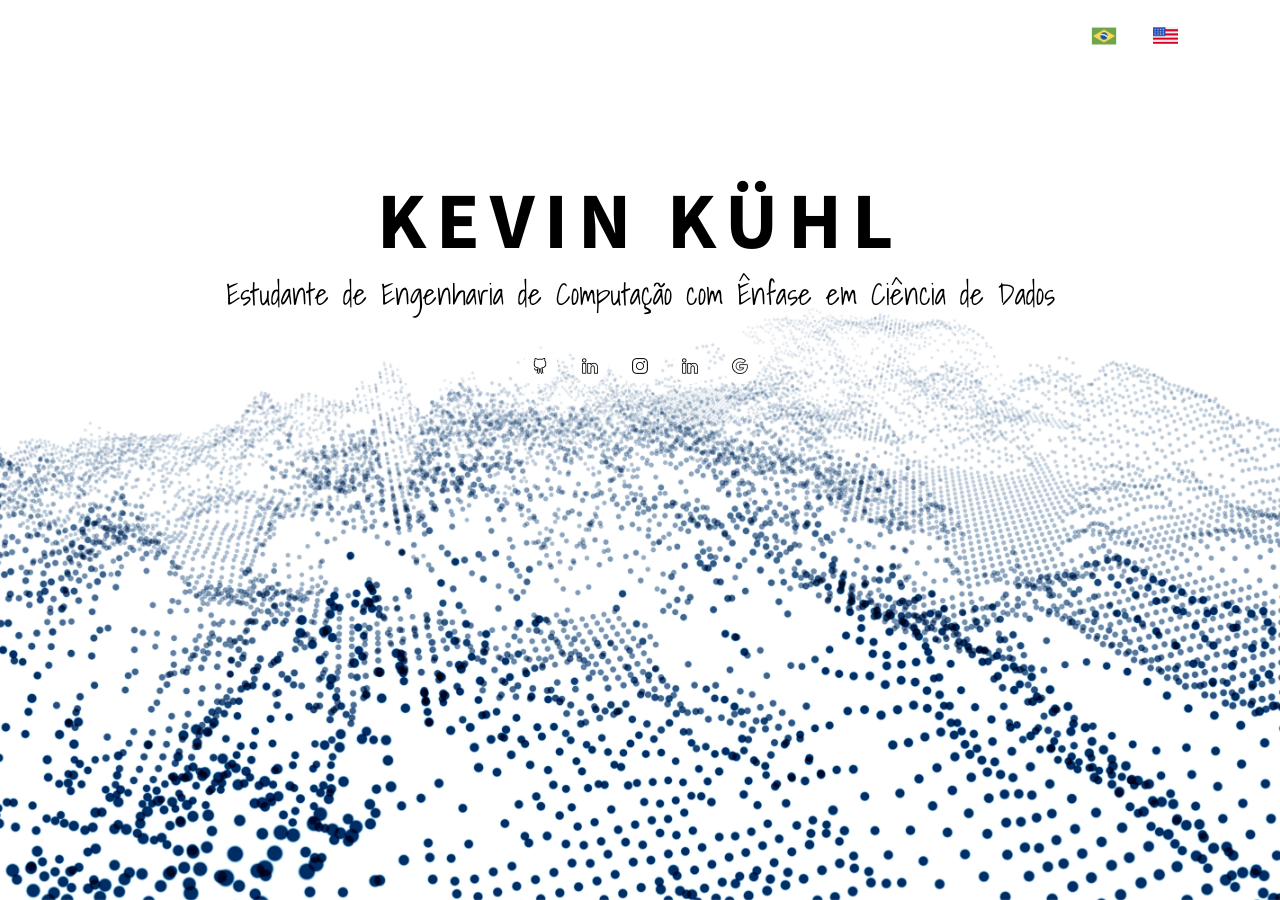
==== pt.html @ 4c408234 "Desigs, Portuguese and English" ====
<!DOCTYPE html>
<html lang="en">
  <head>
    <!-- Required meta tags -->
    <meta charset="utf-8">
    <meta name="viewport" content="width=device-width, initial-scale=1, shrink-to-fit=no">

    <title>Kevin Kühl</title>

    <!-- Bootstrap CSS -->
    <link rel="stylesheet" type="text/css" href="assets/css/bootstrap.min.css" >
    <!-- Fonts -->
    <link rel="stylesheet" type="text/css" href="assets/fonts/font-awesome.min.css">
    <!-- Icon -->
    <link rel="stylesheet" type="text/css" href="assets/fonts/simple-line-icons.css">
    <!-- Slicknav -->
    <link rel="stylesheet" type="text/css" href="assets/css/slicknav.css">
    <!-- Nivo Lightbox -->
    <link rel="stylesheet" type="text/css" href="assets/css/nivo-lightbox.css" >
    <!-- Animate -->
    <link rel="stylesheet" type="text/css" href="assets/css/animate.css">
    <!-- Main Style -->
    <link rel="stylesheet" type="text/css" href="assets/css/main.css">
    <!-- Responsive Style -->
    <link rel="stylesheet" type="text/css" href="assets/css/responsive.css">

  </head>
  <body>

    <!-- Header Area wrapper Starts -->
    <header id="header-wrap">
      <!-- Navbar Start -->
      <nav class="navbar navbar-expand-lg fixed-top scrolling-navbar indigo">
        <div class="container">
          <!-- Brand and toggle get grouped for better mobile display -->
          <div class="navbar-header">
            <button class="navbar-toggler" type="button" data-toggle="collapse" data-target="#main-navbar" aria-controls="main-navbar" aria-expanded="false" aria-label="Toggle navigation">
              <span class="navbar-toggler-icon"></span>
              <span class="icon-menu"></span>
              <span class="icon-menu"></span>
              <span class="icon-menu"></span>
            </button>
            <!--
           <a href="index.html" class="navbar-brand"><img src="assets/img/logo.png" alt=""></a>
           -->
          </div>
          <div class="collapse navbar-collapse" id="main-navbar">
            <ul class="onepage-nev navbar-nav mr-auto w-100 justify-content-end clearfix">
              <li class="nav-item active">
                <a class="nav-link" href="pt.html">
                  <img src="./assets/img/brazil.png" alt="Portugues" style="width:30px;height:30px;">
                </a>
              </li>
              <li class="nav-item">
                <a class="nav-link" href="index.html">
                  <img src="./assets/img/usa.png" alt="Ingles" style="width:25px;height:25px;">
                </a>
              </li>
            </ul>
          </div>
        </div>

        <!-- Mobile Menu Start -->
        <ul class="onepage-nev mobile-menu">
          <li>
            <a href="pt.html">
              <img src="./assets/img/brazil.png" alt="Portugues" style="width:30px;height:30px;">
            </a>
          </li>
          <li>
            <a href="index.html">
              <img src="./assets/img/usa.png" alt="Ingles" style="width:25px;height:25px;">
            </a>
          </li>
        </ul>
        <!-- Mobile Menu End -->
      </nav>
      <!-- Navbar End -->

      <!-- Hero Area Start -->
      <div id="hero-area" class="hero-area-bg">
        <div class="overlay"></div>
        <div class="container">
          <div class="row">
            <div class="col-md-12 col-sm-12 text-center">
              <div class="contents">
                <h2 class="head-title wow fadeInUp" data-wow-delay="0.4s">Kevin Kühl</h2>
                <p class="script-font wow fadeInUp" data-wow-delay="0.6s">Estudante de Engenharia de Computação com Ênfase em Ciência de Dados</p>
                <ul class="social-icon wow fadeInUp" data-wow-delay="0.8s">
                  <li>
                    <a class="github" href="#"><i class="icon-social-github"></i></a>
                  </li>
                  <li>
                    <a class="linkedin" href="#"><i class="icon-social-linkedin"></i></a>
                  </li>
                  <li>
                    <a class="instagram" href="#"><i class="icon-social-instagram"></i></a>
                  </li>
                  <li>
                    <a class="linkedin" href="#"><i class="icon-social-linkedin"></i></a>
                  </li>
                  <li>
                    <a class="google" href="#"><i class="icon-social-google"></i></a>
                  </li>
                </ul>
              </div>
            </div>
          </div>
        </div>
      </div>
      <!-- Hero Area End -->

    </header>
    <!-- Header Area wrapper End -->

    <!-- jQuery first, then Popper.js, then Bootstrap JS -->
    <script src="assets/js/jquery-min.js"></script>
    <script src="assets/js/popper.min.js"></script>
    <script src="assets/js/bootstrap.min.js"></script>
    <script src="assets/js/jquery.mixitup.js"></script>
    <script src="assets/js/jquery.counterup.min.js"></script>
    <script src="assets/js/waypoints.min.js"></script>
    <script src="assets/js/wow.js"></script>
    <script src="assets/js/jquery.nav.js"></script>
    <script src="assets/js/jquery.easing.min.js"></script>  
    <script src="assets/js/nivo-lightbox.js"></script>
    <script src="assets/js/jquery.slicknav.js"></script>
    <script src="assets/js/main.js"></script>
      
  </body>
</html>
---- assets/fonts/simple-line-icons.css ----
@font-face {
	font-family: 'Simple-Line-Icons';
	src:url('../fonts/line-icons/Simple-Line-Icons.eot');
	src:url('../fonts/line-icons/Simple-Line-Icons.eot?#iefix') format('embedded-opentype'),
		url('../fonts/line-icons/Simple-Line-Icons.woff') format('woff'),
		url('../fonts/line-icons/Simple-Line-Icons.ttf') format('truetype'),
		url('../fonts/line-icons/Simple-Line-Icons.svg#Simple-Line-Icons') format('svg');
		font-weight: normal;
		font-style: normal;
}
/*
 Use the following CSS code if you want to have a class per icon.
 Instead of a list of all class selectors, you can use the generic [class*="icon-"] selector, but it's slower:
*/
.icon-user,
.icon-people,
.icon-user-female,
.icon-user-follow,
.icon-user-following,
.icon-user-unfollow,
.icon-login,
.icon-logout,
.icon-emotsmile,
.icon-phone,
.icon-call-end,
.icon-call-in,
.icon-call-out,
.icon-map,
.icon-location-pin,
.icon-direction,
.icon-directions,
.icon-compass,
.icon-layers,
.icon-menu,
.icon-list,
.icon-options-vertical,
.icon-options,
.icon-arrow-down,
.icon-arrow-left,
.icon-arrow-right,
.icon-arrow-up,
.icon-arrow-up-circle,
.icon-arrow-left-circle,
.icon-arrow-right-circle,
.icon-arrow-down-circle,
.icon-check,
.icon-clock,
.icon-plus,
.icon-minus,
.icon-close,
.icon-event,
.icon-exclamation,
.icon-organization,
.icon-trophy,
.icon-screen-smartphone,
.icon-screen-desktop,
.icon-plane,
.icon-notebook,
.icon-mustache,
.icon-mouse,
.icon-magnet,
.icon-energy,
.icon-disc,
.icon-cursor,
.icon-cursor-move,
.icon-crop,
.icon-chemistry,
.icon-speedometer,
.icon-shield,
.icon-screen-tablet,
.icon-magic-wand,
.icon-hourglass,
.icon-graduation,
.icon-ghost,
.icon-game-controller,
.icon-fire,
.icon-eyeglass,
.icon-envelope-open,
.icon-envelope-letter,
.icon-bell,
.icon-badge,
.icon-anchor,
.icon-wallet,
.icon-vector,
.icon-speech,
.icon-puzzle,
.icon-printer,
.icon-present,
.icon-playlist,
.icon-pin,
.icon-picture,
.icon-handbag,
.icon-globe-alt,
.icon-globe,
.icon-folder-alt,
.icon-folder,
.icon-film,
.icon-feed,
.icon-drop,
.icon-drawer,
.icon-docs,
.icon-doc,
.icon-diamond,
.icon-cup,
.icon-calculator,
.icon-bubbles,
.icon-briefcase,
.icon-book-open,
.icon-basket-loaded,
.icon-basket,
.icon-bag,
.icon-action-undo,
.icon-action-redo,
.icon-wrench,
.icon-umbrella,
.icon-trash,
.icon-tag,
.icon-support,
.icon-frame,
.icon-size-fullscreen,
.icon-size-actual,
.icon-shuffle,
.icon-share-alt,
.icon-share,
.icon-rocket,
.icon-question,
.icon-pie-chart,
.icon-pencil,
.icon-note,
.icon-loop,
.icon-home,
.icon-grid,
.icon-graph,
.icon-microphone,
.icon-music-tone-alt,
.icon-music-tone,
.icon-earphones-alt,
.icon-earphones,
.icon-equalizer,
.icon-like,
.icon-dislike,
.icon-control-start,
.icon-control-rewind,
.icon-control-play,
.icon-control-pause,
.icon-control-forward,
.icon-control-end,
.icon-volume-1,
.icon-volume-2,
.icon-volume-off,
.icon-calendar,
.icon-bulb,
.icon-chart,
.icon-ban,
.icon-bubble,
.icon-camrecorder,
.icon-camera,
.icon-cloud-download,
.icon-cloud-upload,
.icon-envelope,
.icon-eye,
.icon-flag,
.icon-heart,
.icon-info,
.icon-key,
.icon-link,
.icon-lock,
.icon-lock-open,
.icon-magnifier,
.icon-magnifier-add,
.icon-magnifier-remove,
.icon-paper-clip,
.icon-paper-plane,
.icon-power,
.icon-refresh,
.icon-reload,
.icon-settings,
.icon-star,
.icon-symbol-female,
.icon-symbol-male,
.icon-target,
.icon-credit-card,
.icon-paypal,
.icon-social-tumblr,
.icon-social-twitter,
.icon-social-facebook,
.icon-social-instagram,
.icon-social-linkedin,
.icon-social-pinterest,
.icon-social-github,
.icon-social-google,
.icon-social-reddit,
.icon-social-skype,
.icon-social-dribbble,
.icon-social-behance,
.icon-social-foursqare,
.icon-social-soundcloud,
.icon-social-spotify,
.icon-social-stumbleupon,
.icon-social-youtube,
.icon-social-dropbox,
.icon-social-vkontakte,
.icon-social-steam {
  font-family: 'simple-line-icons';
  speak: none;
  font-style: normal;
  font-weight: normal;
  font-variant: normal;
  text-transform: none;
  line-height: 1;
  /* Better Font Rendering =========== */
  -webkit-font-smoothing: antialiased;
  -moz-osx-font-smoothing: grayscale;
}
.icon-user:before {
  content: "\e005";
}
.icon-people:before {
  content: "\e001";
}
.icon-user-female:before {
  content: "\e000";
}
.icon-user-follow:before {
  content: "\e002";
}
.icon-user-following:before {
  content: "\e003";
}
.icon-user-unfollow:before {
  content: "\e004";
}
.icon-login:before {
  content: "\e066";
}
.icon-logout:before {
  content: "\e065";
}
.icon-emotsmile:before {
  content: "\e021";
}
.icon-phone:before {
  content: "\e600";
}
.icon-call-end:before {
  content: "\e048";
}
.icon-call-in:before {
  content: "\e047";
}
.icon-call-out:before {
  content: "\e046";
}
.icon-map:before {
  content: "\e033";
}
.icon-location-pin:before {
  content: "\e096";
}
.icon-direction:before {
  content: "\e042";
}
.icon-directions:before {
  content: "\e041";
}
.icon-compass:before {
  content: "\e045";
}
.icon-layers:before {
  content: "\e034";
}
.icon-menu:before {
  content: "\e601";
}
.icon-list:before {
  content: "\e067";
}
.icon-options-vertical:before {
  content: "\e602";
}
.icon-options:before {
  content: "\e603";
}
.icon-arrow-down:before {
  content: "\e604";
}
.icon-arrow-left:before {
  content: "\e605";
}
.icon-arrow-right:before {
  content: "\e606";
}
.icon-arrow-up:before {
  content: "\e607";
}
.icon-arrow-up-circle:before {
  content: "\e078";
}
.icon-arrow-left-circle:before {
  content: "\e07a";
}
.icon-arrow-right-circle:before {
  content: "\e079";
}
.icon-arrow-down-circle:before {
  content: "\e07b";
}
.icon-check:before {
  content: "\e080";
}
.icon-clock:before {
  content: "\e081";
}
.icon-plus:before {
  content: "\e095";
}
.icon-minus:before {
  content: "\e615";
}
.icon-close:before {
  content: "\e082";
}
.icon-event:before {
  content: "\e619";
}
.icon-exclamation:before {
  content: "\e617";
}
.icon-organization:before {
  content: "\e616";
}
.icon-trophy:before {
  content: "\e006";
}
.icon-screen-smartphone:before {
  content: "\e010";
}
.icon-screen-desktop:before {
  content: "\e011";
}
.icon-plane:before {
  content: "\e012";
}
.icon-notebook:before {
  content: "\e013";
}
.icon-mustache:before {
  content: "\e014";
}
.icon-mouse:before {
  content: "\e015";
}
.icon-magnet:before {
  content: "\e016";
}
.icon-energy:before {
  content: "\e020";
}
.icon-disc:before {
  content: "\e022";
}
.icon-cursor:before {
  content: "\e06e";
}
.icon-cursor-move:before {
  content: "\e023";
}
.icon-crop:before {
  content: "\e024";
}
.icon-chemistry:before {
  content: "\e026";
}
.icon-speedometer:before {
  content: "\e007";
}
.icon-shield:before {
  content: "\e00e";
}
.icon-screen-tablet:before {
  content: "\e00f";
}
.icon-magic-wand:before {
  content: "\e017";
}
.icon-hourglass:before {
  content: "\e018";
}
.icon-graduation:before {
  content: "\e019";
}
.icon-ghost:before {
  content: "\e01a";
}
.icon-game-controller:before {
  content: "\e01b";
}
.icon-fire:before {
  content: "\e01c";
}
.icon-eyeglass:before {
  content: "\e01d";
}
.icon-envelope-open:before {
  content: "\e01e";
}
.icon-envelope-letter:before {
  content: "\e01f";
}
.icon-bell:before {
  content: "\e027";
}
.icon-badge:before {
  content: "\e028";
}
.icon-anchor:before {
  content: "\e029";
}
.icon-wallet:before {
  content: "\e02a";
}
.icon-vector:before {
  content: "\e02b";
}
.icon-speech:before {
  content: "\e02c";
}
.icon-puzzle:before {
  content: "\e02d";
}
.icon-printer:before {
  content: "\e02e";
}
.icon-present:before {
  content: "\e02f";
}
.icon-playlist:before {
  content: "\e030";
}
.icon-pin:before {
  content: "\e031";
}
.icon-picture:before {
  content: "\e032";
}
.icon-handbag:before {
  content: "\e035";
}
.icon-globe-alt:before {
  content: "\e036";
}
.icon-globe:before {
  content: "\e037";
}
.icon-folder-alt:before {
  content: "\e039";
}
.icon-folder:before {
  content: "\e089";
}
.icon-film:before {
  content: "\e03a";
}
.icon-feed:before {
  content: "\e03b";
}
.icon-drop:before {
  content: "\e03e";
}
.icon-drawer:before {
  content: "\e03f";
}
.icon-docs:before {
  content: "\e040";
}
.icon-doc:before {
  content: "\e085";
}
.icon-diamond:before {
  content: "\e043";
}
.icon-cup:before {
  content: "\e044";
}
.icon-calculator:before {
  content: "\e049";
}
.icon-bubbles:before {
  content: "\e04a";
}
.icon-briefcase:before {
  content: "\e04b";
}
.icon-book-open:before {
  content: "\e04c";
}
.icon-basket-loaded:before {
  content: "\e04d";
}
.icon-basket:before {
  content: "\e04e";
}
.icon-bag:before {
  content: "\e04f";
}
.icon-action-undo:before {
  content: "\e050";
}
.icon-action-redo:before {
  content: "\e051";
}
.icon-wrench:before {
  content: "\e052";
}
.icon-umbrella:before {
  content: "\e053";
}
.icon-trash:before {
  content: "\e054";
}
.icon-tag:before {
  content: "\e055";
}
.icon-support:before {
  content: "\e056";
}
.icon-frame:before {
  content: "\e038";
}
.icon-size-fullscreen:before {
  content: "\e057";
}
.icon-size-actual:before {
  content: "\e058";
}
.icon-shuffle:before {
  content: "\e059";
}
.icon-share-alt:before {
  content: "\e05a";
}
.icon-share:before {
  content: "\e05b";
}
.icon-rocket:before {
  content: "\e05c";
}
.icon-question:before {
  content: "\e05d";
}
.icon-pie-chart:before {
  content: "\e05e";
}
.icon-pencil:before {
  content: "\e05f";
}
.icon-note:before {
  content: "\e060";
}
.icon-loop:before {
  content: "\e064";
}
.icon-home:before {
  content: "\e069";
}
.icon-grid:before {
  content: "\e06a";
}
.icon-graph:before {
  content: "\e06b";
}
.icon-microphone:before {
  content: "\e063";
}
.icon-music-tone-alt:before {
  content: "\e061";
}
.icon-music-tone:before {
  content: "\e062";
}
.icon-earphones-alt:before {
  content: "\e03c";
}
.icon-earphones:before {
  content: "\e03d";
}
.icon-equalizer:before {
  content: "\e06c";
}
.icon-like:before {
  content: "\e068";
}
.icon-dislike:before {
  content: "\e06d";
}
.icon-control-start:before {
  content: "\e06f";
}
.icon-control-rewind:before {
  content: "\e070";
}
.icon-control-play:before {
  content: "\e071";
}
.icon-control-pause:before {
  content: "\e072";
}
.icon-control-forward:before {
  content: "\e073";
}
.icon-control-end:before {
  content: "\e074";
}
.icon-volume-1:before {
  content: "\e09f";
}
.icon-volume-2:before {
  content: "\e0a0";
}
.icon-volume-off:before {
  content: "\e0a1";
}
.icon-calendar:before {
  content: "\e075";
}
.icon-bulb:before {
  content: "\e076";
}
.icon-chart:before {
  content: "\e077";
}
.icon-ban:before {
  content: "\e07c";
}
.icon-bubble:before {
  content: "\e07d";
}
.icon-camrecorder:before {
  content: "\e07e";
}
.icon-camera:before {
  content: "\e07f";
}
.icon-cloud-download:before {
  content: "\e083";
}
.icon-cloud-upload:before {
  content: "\e084";
}
.icon-envelope:before {
  content: "\e086";
}
.icon-eye:before {
  content: "\e087";
}
.icon-flag:before {
  content: "\e088";
}
.icon-heart:before {
  content: "\e08a";
}
.icon-info:before {
  content: "\e08b";
}
.icon-key:before {
  content: "\e08c";
}
.icon-link:before {
  content: "\e08d";
}
.icon-lock:before {
  content: "\e08e";
}
.icon-lock-open:before {
  content: "\e08f";
}
.icon-magnifier:before {
  content: "\e090";
}
.icon-magnifier-add:before {
  content: "\e091";
}
.icon-magnifier-remove:before {
  content: "\e092";
}
.icon-paper-clip:before {
  content: "\e093";
}
.icon-paper-plane:before {
  content: "\e094";
}
.icon-power:before {
  content: "\e097";
}
.icon-refresh:before {
  content: "\e098";
}
.icon-reload:before {
  content: "\e099";
}
.icon-settings:before {
  content: "\e09a";
}
.icon-star:before {
  content: "\e09b";
}
.icon-symbol-female:before {
  content: "\e09c";
}
.icon-symbol-male:before {
  content: "\e09d";
}
.icon-target:before {
  content: "\e09e";
}
.icon-credit-card:before {
  content: "\e025";
}
.icon-paypal:before {
  content: "\e608";
}
.icon-social-tumblr:before {
  content: "\e00a";
}
.icon-social-twitter:before {
  content: "\e009";
}
.icon-social-facebook:before {
  content: "\e00b";
}
.icon-social-instagram:before {
  content: "\e609";
}
.icon-social-linkedin:before {
  content: "\e60a";
}
.icon-social-pinterest:before {
  content: "\e60b";
}
.icon-social-github:before {
  content: "\e60c";
}
.icon-social-google:before {
  content: "\e60d";
}
.icon-social-reddit:before {
  content: "\e60e";
}
.icon-social-skype:before {
  content: "\e60f";
}
.icon-social-dribbble:before {
  content: "\e00d";
}
.icon-social-behance:before {
  content: "\e610";
}
.icon-social-foursqare:before {
  content: "\e611";
}
.icon-social-soundcloud:before {
  content: "\e612";
}
.icon-social-spotify:before {
  content: "\e613";
}
.icon-social-stumbleupon:before {
  content: "\e614";
}
.icon-social-youtube:before {
  content: "\e008";
}
.icon-social-dropbox:before {
  content: "\e00c";
}
.icon-social-vkontakte:before {
  content: "\e618";
}
.icon-social-steam:before {
  content: "\e620";
}
---- assets/css/main.css ----
@import url("https://fonts.googleapis.com/css?family=Shadows+Into+Light|Source+Sans+Pro:400,700");
html {
  overflow-x: hidden;
}

body {
  background-image: url(../img/hero-area.jpg);
  background-size: cover;
  background-position: center center;
  background-repeat: no-repeat;
  height: 100vh;
  width: 100%;
  font-size: 14px;
  font-weight: 400;
  font-family: "Source Sans Pro", sans-serif;
  -webkit-box-sizing: border-box;
  -moz-box-sizing: border-box;
  box-sizing: border-box;
  -webkit-font-smoothing: subpixel-antialiased;
  color: #666;
  line-height: 25px;
  -webkit-backface-visibility: hidden;
  backface-visibility: hidden;
  overflow-x: hidden;
}

h1, h2, h3, h4 {
  font-size: 38px;
  font-weight: 700;
  color: #000;
  font-family: "Source Sans Pro", sans-serif;
}

.script-font {
  color: #000;
  font-family: 'Shadows Into Light', cursive;
}

a {
  -webkit-transition: all 0.2s linear;
  -moz-transition: all 0.2s linear;
  -o-transition: all 0.2s linear;
  transition: all 0.2s linear;
}

a:hover {
  text-decoration: none;
}

a a:focus {
  outline: none;
}

p {
  color: #000;
  font-weight: 400;
  font-family: "Source Sans Pro", sans-serif;
  margin: 0px;
  font-size: 14px;
}

ul, ol {
  list-style: outside none none;
  margin: 0;
  padding: 0;
}

ul li, ol li {
  list-style: none;
}

.hero-heading {
  font-size: 48px;
  font-weight: 700;
  color: #fff;
  text-transform: capitalize;
  line-height: 70px;
  letter-spacing: 0.1rem;
}

.hero-sub-heading {
  font-size: 20px;
  font-weight: 400;
  color: #e6e6e6;
  line-height: 45px;
  letter-spacing: 0.1rem;
}

.section-titile-bg {
  display: inline;
  font-size: 115px;
  font-weight: 700;
  height: 100%;
  left: -173px;
  opacity: 0.1;
  position: absolute;
  top: -14px;
  width: 100%;
  text-align: center;
}

.section-title-header p {
  text: center;
  font-weight: 400;
  line-height: 26px;
  padding-bottom: 36px;
}

.section-title {
  color: #252525;
  font-size: 38px;
  text-align: center;
  letter-spacing: 1px;
  line-height: 1;
  margin-bottom: 48px;
  padding: 0 10px;
  position: relative;
}

.btn {
  font-size: 14px;
  padding: 10px 30px;
  border-radius: 0px;
  cursor: pointer;
  font-weight: 400;
  color: #fff;
  border-radius: 4px;
  text-transform: uppercase;
  -webkit-transition: all 0.2s linear;
  -moz-transition: all 0.2s linear;
  -o-transition: all 0.2s linear;
  transition: all 0.2s linear;
  display: inline-block;
}

.btn:focus,
.btn:active {
  box-shadow: none;
  outline: none;
  color: #fff;
}

.btn-common {
  background-color: #00b4d9;
  position: relative;
  z-index: 1;
}

.btn-common:hover {
  color: #fff;
  background-color: #21cff3;
  box-shadow: 0 6px 22px rgba(0, 0, 0, 0.1);
  transition: all .2s ease-in-out;
  -moz-transition: all .2s ease-in-out;
  -webkit-transition: all .2s ease-in-out;
}

.btn-danger:hover {
  background-color: #f55262;
  border-color: #f55262;
  box-shadow: 0 6px 22px rgba(0, 0, 0, 0.1);
  transition: all .2s ease-in-out;
  -moz-transition: all .2s ease-in-out;
  -webkit-transition: all .2s ease-in-out;
}

.btn-border {
  color: #fff;
  background-color: transparent;
  border: 1px solid #fff;
}

.btn-border:hover {
  border: 1px solid #fff;
  color: #fff;
  background-color: rgba(255, 255, 255, 0.2);
}

.btn-lg {
  padding: 14px 33px;
  text-transform: uppercase;
  font-size: 16px;
}

.btn-rm {
  padding: 7px 10px;
  text-transform: capitalize;
}

button:focus {
  outline: none !important;
}

.icon-close, .icon-check {
  color: #00b4d9;
}

.social-icon li {
  display: inline-block;
}

.social-icon li a {
  color: #000;
  background: #fff;
  width: 35px;
  height: 35px;
  line-height: 38px;
  display: block;
  text-align: center;
  border-radius: 100%;
  font-size: 16px;
  margin: 15px 6px 12px 6px;
  transition: all 0.3s ease-in-out 0s;
  -moz-transition: all 0.3s ease-in-out 0s;
  -webkit-transition: all 0.3s ease-in-out 0s;
  -o-transition: all 0.3s ease-in-out 0s;
}

.social-icon li a:hover {
  color: #fff;
}

.social-icon li .facebook:hover {
  background: #3b5999;
}

.social-icon li .twitter:hover {
  background: #4A9CEC;
}

.social-icon li .instagram:hover {
  background: #D6274D;
}

.social-icon li .linkedin:hover {
  background: #1260A2;
}

.social-icon li .google:hover {
  background: #CE332A;
}

/* ScrollToTop */
a.back-to-top {
  display: none;
  position: fixed;
  bottom: 18px;
  right: 15px;
  text-decoration: none;
}

a.back-to-top i {
  display: block;
  font-size: 22px;
  width: 40px;
  height: 40px;
  line-height: 40px;
  color: #fff;
  background: #00b4d9;
  border-radius: 2px;
  text-align: center;
  transition: all 0.2s ease-in-out;
  -moz-transition: all 0.2s ease-in-out;
  -webkit-transition: all 0.2s ease-in-out;
  -o-transition: all 0.2s ease-in-out;
  box-shadow: 0 0 4px rgba(0, 0, 0, 0.14), 0 4px 8px rgba(0, 0, 0, 0.28);
}

a.back-to-top:hover, a.back-to-top:focus {
  text-decoration: none;
}

#loader {
  position: fixed;
  background: #fff;
  top: 0;
  left: 0;
  width: 100%;
  height: 100%;
  z-index: 9999999999;
}

.square-spin {
  position: absolute;
  top: 50%;
  left: 50%;
  margin-left: -40px;
  margin-top: -40px;
}

.square-spin img {
  max-width: 64px;
}

.section-padding {
  padding: 60px 0;
}

#about .img-thumb img {
  border: 8px solid #fff;
  box-shadow: 0px 0px 30px rgba(0, 0, 0, 0.2);
}

.profile-wrapper {
  padding: 45px 0;
}

.profile-wrapper .btn {
  margin: 10px 10px 0px 0px;
}

.profile-wrapper .btn i {
  vertical-align: middle;
  margin-right: 5px;
}

.about-profile {
  position: relative;
  margin: 20px 0 20px 0;
}

.about-profile .pro-title {
  font-weight: 700;
  color: #040404;
  position: relative;
  width: 120px;
  display: inline-block;
  margin-bottom: 5px;
}

.about-profile .pro-title:after {
  position: absolute;
  content: ':';
  color: #040404;
  font-size: 14px;
  left: 77px;
}

.about-profile .admin-sign {
  position: absolute;
  right: 45px;
  bottom: 10px;
}

.counter-section {
  background: url(../img/background/bg-1.jpg);
  overflow: hidden;
  position: relative;
}

.counter-section:before {
  content: '';
  position: absolute;
  top: 0;
  bottom: 0;
  width: 100%;
  height: 100%;
  background: rgba(0, 0, 0, 0.5);
}

.counter-section .counter {
  padding: 30px 0;
}

.counter-section .counter .icon {
  margin-bottom: 30px;
}

.counter-section .counter .icon i {
  font-size: 48px;
  color: #00b4d9;
}

.counter-section .counter p {
  font-size: 18px;
  text-transform: uppercase;
  color: #fff;
  font-weight: 400;
  letter-spacing: 1px;
  margin: 30px 0;
}

.counter-section .counter .counterUp {
  color: #fff;
  font-size: 42px;
  margin-top: 15px;
  font-weight: 700;
}

/* Resume */
.timeline {
  position: relative;
}

.timeline .timelin-title {
  font-size: 20px;
  text-transform: uppercase;
  margin-left: 25px;
}

.timeline li {
  padding: 0 20px 20px 30px;
  list-style: none;
  border-left: 2px solid #f1f1f1;
}

.timeline li .content-text {
  background: #f2f2f2;
  padding: 20px;
}

.timeline li .line-title {
  font-size: 16px;
  line-height: 6px;
}

.timeline li span {
  font-size: 12px;
  padding: 9px 0;
  display: block;
}

.timeline li .line-text {
  color: #888;
  line-height: 18px;
}

.timeline li:first-child:before {
  border: 0;
  background: none;
  position: relative;
}

.timeline li:last-child {
  padding: 0 20px 0px 30px;
}

.timeline li:before {
  content: "";
  border: solid 2px;
  width: 8px;
  height: 8px;
  border-radius: 50px;
  -moz-border-radius: 50px;
  -webkit-border-radius: 50px;
  font-size: 8px;
  margin-left: -35px;
  font-weight: 400;
  background: #fff;
  display: block;
  position: absolute;
  margin-top: 18px;
  border-color: #00b4d9 !important;
}

.timeline li:first-child i {
  font-size: 20px;
  float: left;
  margin-left: -30px;
  line-height: 50px;
  border-radius: 30px;
  margin: -12px -55px;
  background: #00b4d9;
  color: #fff;
  width: 50px;
  height: 50px;
  text-align: center;
}

.navbar-brand {
  position: relative;
  padding: 0px;
}

.top-nav-collapse {
  background: #fff;
  z-index: 999999;
  top: 0px !important;
  min-height: 58px;
  box-shadow: 0px 3px 6px 3px rgba(0, 0, 0, 0.06);
  -webkit-animation-duration: 1s;
  animation-duration: 1s;
  -webkit-animation-fill-mode: both;
  animation-fill-mode: both;
  -webkit-animation-name: fadeInDown;
  animation-name: fadeInDown;
  background: #fff !important;
}

.top-nav-collapse .navbar-brand {
  top: 0px;
}

.top-nav-collapse .navbar-brand img {
  width: 65%;
}

.top-nav-collapse .navbar-nav .nav-link {
  color: #333 !important;
  margin-top: 0px !important;
  margin-bottom: 0px !important;
}

.top-nav-collapse .navbar-nav .nav-link:hover {
  cursor: pointer;
  color: #00b4d9 !important;
}

.top-nav-collapse .navbar-nav li.active a.nav-link {
  color: #00b4d9 !important;
}

.indigo {
  background: #fff;
}

.menu-bg {
  background: transparent;
}

.navbar-expand-lg .navbar-nav .nav-link i {
  font-size: 28px;
  color: #00b4d9;
  vertical-align: middle;
  -webkit-transition: all 0.3s ease-in-out;
  -moz-transition: all 0.3s ease-in-out;
  transition: all 0.3s ease-in-out;
}

.navbar-expand-lg .navbar-nav .nav-link i:hover {
  color: #21cff3;
}

.navbar-expand-lg .navbar-nav .nav-link {
  color: #333;
  font-weight: 700;
  padding: 0 17px;
  margin-top: 15px;
  margin-bottom: 15px;
  line-height: 40px;
  text-transform: uppercase;
  cursor: pointer;
  background: transparent;
  -webkit-transition: all 0.3s ease-in-out;
  -moz-transition: all 0.3s ease-in-out;
  transition: all 0.3s ease-in-out;
}

.navbar-expand-lg .navbar-nav li a:hover,
.navbar-expand-lg .navbar-nav li .active > a,
.navbar-expand-lg .navbar-nav li a:focus {
  color: #00b4d9;
  outline: none;
}

.navbar {
  padding: 0;
}

.navbar li.active a.nav-link {
  color: #00b4d9;
}

.dropdown-toggle::after {
  display: none;
}

.dropdown-menu {
  margin: 0;
  padding: 0;
  display: none;
  position: absolute;
  z-index: 99;
  min-width: 210px;
  background-color: #fff;
  white-space: nowrap;
  border-radius: 4px;
  -webkit-box-shadow: 0 6px 12px rgba(0, 0, 0, 0.175);
  box-shadow: 0 6px 12px rgba(0, 0, 0, 0.175);
  animation: fadeIn 0.4s;
  -webkit-animation: fadeIn 0.4s;
  -moz-animation: fadeIn 0.4s;
  -o-animation: fadeIn 0.4s;
  -ms-animation: fadeIn 0.4s;
}

.dropdown-menu:before {
  content: "";
  display: inline-block;
  position: absolute;
  bottom: 100%;
  left: 20%;
  margin-left: -5px;
  border-right: 10px solid transparent;
  border-left: 10px solid transparent;
  border-bottom: 10px solid #fff;
}

.dropdown:hover .dropdown-menu {
  display: block;
  position: absolute;
  text-align: left;
  top: 100%;
  border: none;
  animation: fadeIn 0.4s;
  -webkit-animation: fadeIn 0.4s;
  -moz-animation: fadeIn 0.4s;
  -o-animation: fadeIn 0.4s;
  -ms-animation: fadeIn 0.4s;
}

.dropdown .dropdown-menu .dropdown-item {
  width: 100%;
  padding: 12px 20px;
  font-size: 14px;
  color: #333;
  border-bottom: 1px solid #f1f1f1;
  text-decoration: none;
  display: inline-block;
  float: left;
  clear: both;
  position: relative;
  outline: 0;
  transition: all 0.3s ease-in-out;
  -webkit-transition: all 0.3s ease-in-out;
  -moz-transition: all 0.3s ease-in-out;
  -o-transition: all 0.3s ease-in-out;
  -ms-transition: all 0.3s ease-in-out;
}

.dropdown .dropdown-menu .dropdown-item:last-child {
  border-bottom: none;
  border-bottom-left-radius: 4px;
  border-bottom-right-radius: 4px;
}

.dropdown .dropdown-menu .dropdown-item:first-child {
  border-top-left-radius: 4px;
  border-top-right-radius: 4px;
}

.dropdown .dropdown-item:focus,
.dropdown .dropdown-item:hover,
.dropdown .dropdown-item.active {
  color: #00b4d9;
}

.dropdown-item.active, .dropdown-item:active {
  background: transparent;
}

.fadeInUpMenu {
  -webkit-animation-name: fadeInUpMenu;
  animation-name: fadeInUpMenu;
}

.slicknav_btn {
  border-color: #00b4d9;
}

.slicknav_menu .slicknav_icon-bar {
  background: #00b4d9;
}

/* only small tablets */
@media (min-width: 768px) and (max-width: 991px) {
  #nav-main li a.nav-link {
    padding-top: 18px;
  }
}

.navbar-toggler {
  display: none;
}

.mobile-menu {
  display: none;
}

.slicknav_menu {
  display: none;
}

@media screen and (max-width: 768px) {
  .navbar-header {
    width: 100%;
  }
  .navbar-brand {
    position: absolute;
    padding: 0px 15px;
    top: 0;
  }
  .navbar-brand img {
    width: 75%;
  }
  #mobile-menu {
    display: none;
  }
  .slicknav_menu {
    display: block;
  }
  .slicknav_nav .active a {
    background: #E91E63;
    color: #fff;
  }
  .slicknav_nav a:hover,
  .slicknav_nav a:focus,
  .slicknav_nav .active {
    color: #00b4d9;
    outline: none;
    background: #f8f9fa;
  }
}

/* ==========================================================================
3. Hero Area
========================================================================== */


#hero-area {
  color: #000;
  overflow: hidden;
  position: relative;
}



#hero-area .contents {
  padding: 175px 0px 120px;
}

#hero-area .contents h5 {
  font-size: 50px;
}

#hero-area .contents .head-title {
  color: #000;
  font-size: 80px;
  letter-spacing: 10px;
  text-transform: uppercase;
  font-weight: 700;
}

#hero-area .contents p {
  font-size: 30px;
  color: #000;
  font-weight: 400;
  line-height: 30px;
  margin-bottom: 25px;
}

#hero-area .contents .btn {
  margin: 25px 0px;
  text-transform: uppercase;
}

#hero-area .banner_bottom_btn {
  margin-top: 40px;
}

#hero-area .banner_bottom_btn i {
  color: #fff;
  font-size: 48px;
  -webkit-transition: all 0.2s linear;
  -moz-transition: all 0.2s linear;
  -o-transition: all 0.2s linear;
  transition: all 0.2s linear;
}

#hero-area .banner_bottom_btn i:hover {
  color: #ddd;
}

/* ==========================================================================
  Portfolio Section
   ========================================================================== */
#portfolios {
  background: #f2f2f2;
}

#portfolios .mix {
  padding: 10px;
}

#portfolios .portfolio-item .shot-item {
  margin: 0px;
}

#portfolio .mix {
  display: none;
}

.controls {
  text-align: center;
  padding: 0px 0px 20px;
}

.controls .active {
  color: #00b4d9 !important;
  border-color: #00b4d9;
  background: transparent;
}

.controls .btn {
  text-transform: uppercase;
  margin: 2px;
  color: #fff;
}

.controls:hover {
  cursor: pointer;
}

.portfolio-img {
  overflow: hidden;
  display: block;
  position: relative;
}

.portfolio-img img {
  width: 100%;
}

.shot-item {
  margin-right: 15px;
  border-radius: 4px;
  background: #fff;
  position: relative;
}

.shot-item img {
  width: 100%;
}

.shot-item .overlay {
  position: absolute;
  width: 100%;
  height: 100%;
  left: 0;
  top: 0;
  background: rgba(0, 180, 217, 0.6);
  opacity: 0;
  -webkit-transition: all 0.5s ease-in-out;
  transition: all 0.5s ease-in-out;
}

.shot-item:hover .overlay {
  opacity: 1;
}

.overlay {
  opacity: 0;
}

.overlay .icons i {
  height: 42px;
  width: 42px;
  line-height: 42px;
  color: #00b4d9;
  left: 50%;
  margin-left: -24px;
  margin-top: -24px;
  top: 50%;
  position: absolute;
  z-index: 2;
  cursor: pointer;
  text-align: center;
  font-size: 20px;
  -webkit-transition: all 0.5s ease-in-out;
  -moz-transition: all 0.5s ease-in-out;
  transition: all 0.5s ease-in-out;
  background: #fff;
  border-radius: 4px;
}

.overlay .preview {
  position: absolute;
  left: 45%;
  top: 50%;
  color: #fff;
}

.overlay .link {
  position: absolute;
  left: 60%;
  margin-left: 10px;
  top: 50%;
  color: #fff;
}

.shot-item:hover .overlay {
  opacity: 1;
}

a:not([href]):not([tabindex]) {
  color: #fff;
}

a:not([href]):not([tabindex]):focus, a:not([href]):not([tabindex]):hover {
  color: #fff;
}

/* Services Item */
.services {
  background: #F0F0F0;
}

.services-item {
  background: #fff;
  border-radius: 4px;
  padding: 48px 20px;
  box-shadow: 0px 0px 10px rgba(0, 0, 0, 0.2);
  text-align: center;
  transition: all 0.3s ease-in-out 0s;
  -moz-transition: all 0.3s ease-in-out 0s;
  -webkit-transition: all 0.3s ease-in-out 0s;
  -o-transition: all 0.3s ease-in-out 0s;
}

.services-item .icon i {
  font-size: 42px;
  margin-bottom: 15px;
  text-align: center;
  width: 48px;
  display: block;
  margin: 0 auto;
  height: 48px;
  color: #00b4d9;
}

.services-item .services-content h3 {
  margin-top: 10px;
  margin-bottom: 10px;
}

.services-item .services-content h3 a {
  font-size: 18px;
  text-transform: uppercase;
  color: #666;
}

.services-item .services-content h3 a:hover {
  color: #00b4d9;
}

.services-item .services-content p {
  line-height: 22px;
}

.services-item:hover {
  box-shadow: 0px 0px 30px rgba(0, 0, 0, 0.2);
}

.form-control {
  width: 100%;
  margin-bottom: 20px;
  font-size: 14px;
  border-radius: 0;
  -webkit-transition: all 0.3s;
  -moz-transition: all 0.3s;
  transition: all 0.3s;
  padding: 8px 10px;
  border: 1px solid #e1e1e1;
}

.form-control:focus {
  box-shadow: none;
  outline: none;
}

.btn.disabled, .btn:disabled {
  opacity: 1;
}

.contact-form-area {
  background: #fff;
  box-shadow: 0 0 30px #ededed;
  padding: 60px 40px;
}

.contact-form-area h2 {
  font-size: 18px;
  text-transform: uppercase;
}

.footer-right-contact {
  padding: 4px;
  border: 1px solid #e1e1e1;
  margin-top: 30px;
}

.footer-right-contact .single-contact {
  margin: 10px 22px;
  padding: 3px 55px;
  position: relative;
  color: #666;
}

.footer-right-contact .single-contact p {
  margin-bottom: 5px;
}

.footer-right-contact .single-contact p a {
  color: #666;
}

.footer-right-contact .contact-icon {
  background: #00b4d9;
  color: #fff;
  border-radius: 50%;
  font-size: 20px;
  height: 40px;
  left: 0;
  padding-top: 8px;
  position: absolute;
  text-align: center;
  top: 50%;
  -webkit-transform: translateY(-50%);
  transform: translateY(-50%);
  width: 40px;
}

#contact {
  position: relative;
  overflow: hidden;
}

#contact #contactForm {
  margin-top: 30px;
}

.text-danger {
  font-size: 14px;
  margin-top: 10px;
}

.list-unstyled li {
  color: #d9534f;
}

#conatiner-map {
  margin-top: 30px;
  text-align: center;
  background-color: #fff;
  height: 370px;
  -webkit-transition: all 0.3s;
  -moz-transition: all 0.3s;
  transition: all 0.3s;
  z-index: 101;
  width: 100%;
}

/* Footer Area Start */
.footer-area {
  background: #1C1C20;
}

.footer-area .footer-text p {
  font-size: 14px;
  margin-top: 20px;
  color: #fff;
}

.footer-area .footer-text p a {
  color: #00b4d9;
}

.footer-area .footer-text .nav-inline .nav-link {
  padding: 11px 7px;
  color: #888;
}

.footer-area .footer-text .nav-inline .nav-link:hover {
  color: #00b4d9;
}

.footer-2 {
  background: #252525;
}

.footer-2 img {
  margin-top: -8px;
}

.footer-2 h3 {
  font-size: 20px;
  color: #fff;
  font-weight: 700;
  padding-bottom: 10px;
  letter-spacing: 0.5px;
}

.footer-2 p {
  font-size: 14px;
  color: #fff;
  line-height: 20px;
  margin: 0;
  padding-right: 50px;
}

.footer-2 ul li a {
  color: #fff;
  font-size: 13px;
  font-weight: 400;
}

.footer-2 ul li a:hover {
  color: #00b4d9;
}

#copyright {
  background: #333;
}

#copyright p {
  line-height: 42px;
  color: #fff;
  margin: 0;
}

#copyright p a {
  color: #fff;
}

#copyright p a:hover {
  color: #00b4d9;
}
---- assets/css/responsive.css ----
/* only small desktops */
@media (min-width: 992px) and (max-width: 1199px) {
  #hero-area .contents .head-title {
    font-size: 40px;
  }
  .services-item .services-content h3 a {
    font-size: 14px;
  }
}

/* tablets */
@media (max-width: 991px) {
  .section-title {
    font-size: 30px;
    margin-bottom: 30px;
  }
  .services-item .services-content h3 a {
    font-size: 14px;
  }
  .services-item {
    margin-bottom: 20px;
  }
}

/* only small tablets */
@media (min-width: 768px) and (max-width: 991px) {
  .section-title {
    font-size: 26px;
    margin-bottom: 30px;
  }
  .services-item .services-content h3 a {
    font-size: 16px;
  }
  .services-item {
    margin-bottom: 20px;
  }
  .counter-section .counter p {
    font-size: 14px;
  }
}

/* mobile or only mobile */
@media (max-width: 767px) {
  .section-title {
    font-size: 22px;
    margin-bottom: 30px;
  }
  .section-sub {
    font-size: 16px;
  }
  .navbar-brand img {
    margin: 5px 0;
  }
  #hero-area .contents {
    padding: 100px 0px 60px 0px;
  }
  #hero-area .contents .head-title {
    font-size: 22px;
  }
  #hero-area .contents h5 {
    font-size: 32px;
  }
  #hero-area .contents p {
    font-size: 20px;
  }
  .services-item {
    margin-bottom: 20px;
  }
  .timeline li .line-title {
    line-height: 26px;
  }
  .timeline li:first-child i {
    margin: -12px -40px;
  }
  .contact-form-area {
    padding: 40px 0px;
  }
  .footer-right-area {
    margin-top: 20px;
  }
}
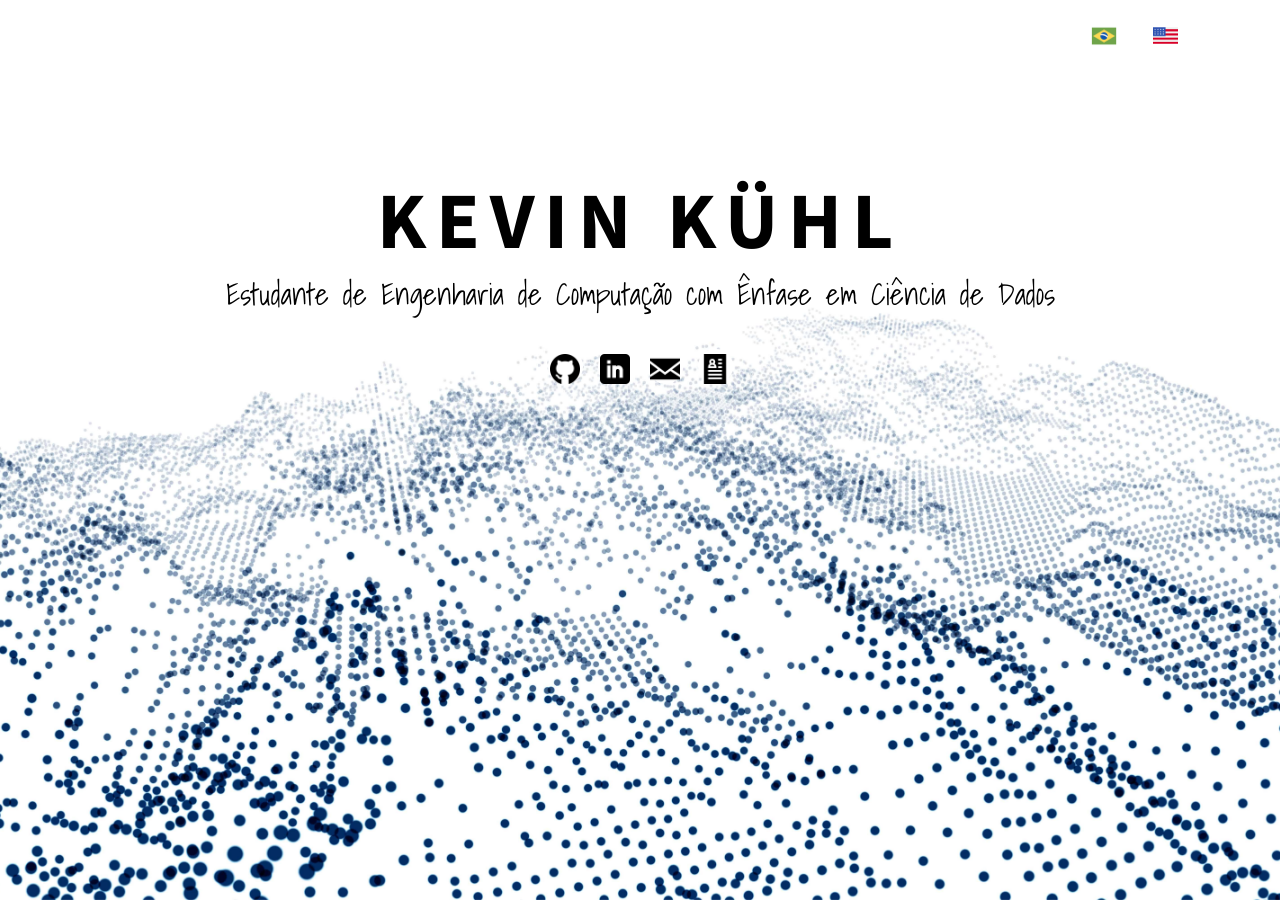
==== commit e5dc4e6b: "Finished" ====
--- a/pt.html
+++ b/pt.html
@@ -23,7 +23,7 @@
     <link rel="stylesheet" type="text/css" href="assets/css/main.css">
     <!-- Responsive Style -->
     <link rel="stylesheet" type="text/css" href="assets/css/responsive.css">
-
+    <link rel="icon" type="image/png" href="./assets/img/wave.png"/>
   </head>
   <body>
 
@@ -84,23 +84,28 @@
           <div class="row">
             <div class="col-md-12 col-sm-12 text-center">
               <div class="contents">
-                <h2 class="head-title wow fadeInUp" data-wow-delay="0.4s">Kevin Kühl</h2>
-                <p class="script-font wow fadeInUp" data-wow-delay="0.6s">Estudante de Engenharia de Computação com Ênfase em Ciência de Dados</p>
-                <ul class="social-icon wow fadeInUp" data-wow-delay="0.8s">
+                <h2 class="head-title wow fadeInUp" data-wow-delay="0s">Kevin Kühl</h2>
+                <p class="script-font wow fadeInUp" data-wow-delay="0s">Estudante de Engenharia de Computação com Ênfase em Ciência de Dados</p>
+                <ul class="social-icon wow fadeInUp" data-wow-delay="0s">
                   <li>
-                    <a class="github" href="#"><i class="icon-social-github"></i></a>
+                    <a class="github" href="https://github.com/kevinkuhl">
+                      <img src="./assets/img/github.png" alt="Github" style="width:30px;height:30px;">
+                    </a>
                   </li>
                   <li>
-                    <a class="linkedin" href="#"><i class="icon-social-linkedin"></i></a>
+                    <a class="linkedin" href="https://linkedin.com/in/kevinfkuhl">
+                      <img src="./assets/img/linkedin.png" alt="Linkedin" style="width:30px;height:30px;">
+                    </a>
                   </li>
                   <li>
-                    <a class="instagram" href="#"><i class="icon-social-instagram"></i></a>
+                    <a class="email" href="mailto:kevin_kuhl@usp.br">
+                      <img src="./assets/img/mail.png" alt="Email" style="width:30px;height:30px;">
+                    </a>
                   </li>
                   <li>
-                    <a class="linkedin" href="#"><i class="icon-social-linkedin"></i></a>
-                  </li>
-                  <li>
-                    <a class="google" href="#"><i class="icon-social-google"></i></a>
+                    <a class="resume" href="resumePT.pdf">
+                      <img src="./assets/img/curriculum.png" alt="Resume" style="width:30px;height:30px;">
+                    </a>
                   </li>
                 </ul>
               </div>
--- a/assets/css/main.css
+++ b/assets/css/main.css
@@ -220,25 +220,6 @@
   color: #fff;
 }
 
-.social-icon li .facebook:hover {
-  background: #3b5999;
-}
-
-.social-icon li .twitter:hover {
-  background: #4A9CEC;
-}
-
-.social-icon li .instagram:hover {
-  background: #D6274D;
-}
-
-.social-icon li .linkedin:hover {
-  background: #1260A2;
-}
-
-.social-icon li .google:hover {
-  background: #CE332A;
-}
 
 /* ScrollToTop */
 a.back-to-top {
@@ -340,12 +321,6 @@
   position: absolute;
   right: 45px;
   bottom: 10px;
-}
-
-.counter-section {
-  background: url(../img/background/bg-1.jpg);
-  overflow: hidden;
-  position: relative;
 }
 
 .counter-section:before {
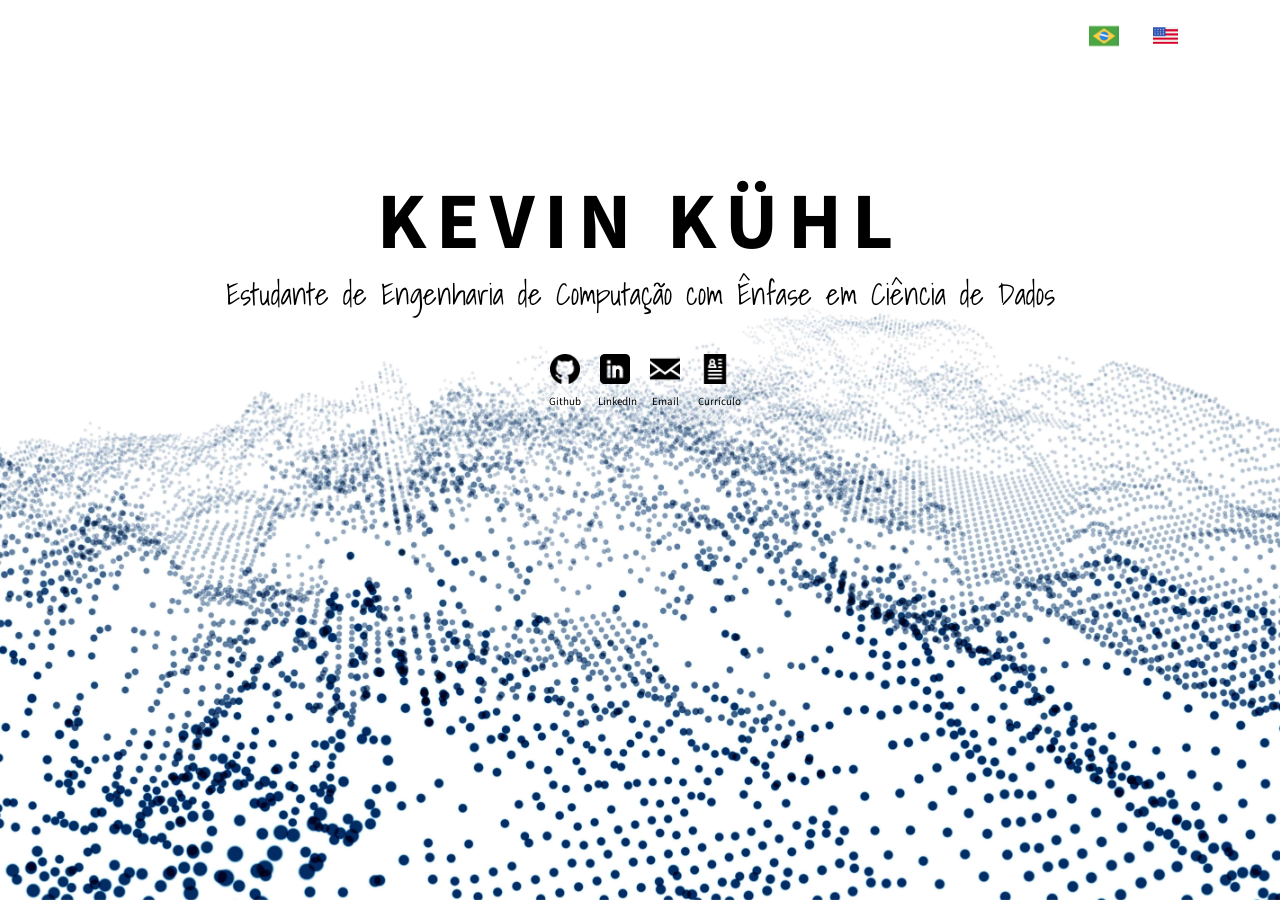
==== commit 61618411: "Added subtitle on image links" ====
--- a/pt.html
+++ b/pt.html
@@ -88,23 +88,27 @@
                 <p class="script-font wow fadeInUp" data-wow-delay="0s">Estudante de Engenharia de Computação com Ênfase em Ciência de Dados</p>
                 <ul class="social-icon wow fadeInUp" data-wow-delay="0s">
                   <li>
-                    <a class="github" href="https://github.com/kevinkuhl">
+                    <a class="github" href="https://github.com/kevinkuhl" target="_blank">
                       <img src="./assets/img/github.png" alt="Github" style="width:30px;height:30px;">
+                      <p style="color:rgb(0, 0, 0);font-size:11px;">Github</p>
                     </a>
                   </li>
                   <li>
-                    <a class="linkedin" href="https://linkedin.com/in/kevinfkuhl">
+                    <a class="linkedin" href="https://linkedin.com/in/kevinfkuhl" target="_blank">
                       <img src="./assets/img/linkedin.png" alt="Linkedin" style="width:30px;height:30px;">
+                      <p style="color:rgb(0, 0, 0);font-size:11px;">LinkedIn</p>
                     </a>
                   </li>
                   <li>
                     <a class="email" href="mailto:kevin_kuhl@usp.br">
                       <img src="./assets/img/mail.png" alt="Email" style="width:30px;height:30px;">
+                      <p style="color:rgb(0, 0, 0);font-size:11px;">Email</p>
                     </a>
                   </li>
                   <li>
-                    <a class="resume" href="resumePT.pdf">
+                    <a class="resume" href="resumePT.pdf" target="_blank">
                       <img src="./assets/img/curriculum.png" alt="Resume" style="width:30px;height:30px;">
+                      <p style="color:rgb(0, 0, 0);font-size:11px;">Currículo</p>
                     </a>
                   </li>
                 </ul>
--- a/assets/css/main.css
+++ b/assets/css/main.css
@@ -201,13 +201,11 @@
 
 .social-icon li a {
   color: #000;
-  background: #fff;
   width: 35px;
   height: 35px;
   line-height: 38px;
   display: block;
   text-align: center;
-  border-radius: 100%;
   font-size: 16px;
   margin: 15px 6px 12px 6px;
   transition: all 0.3s ease-in-out 0s;
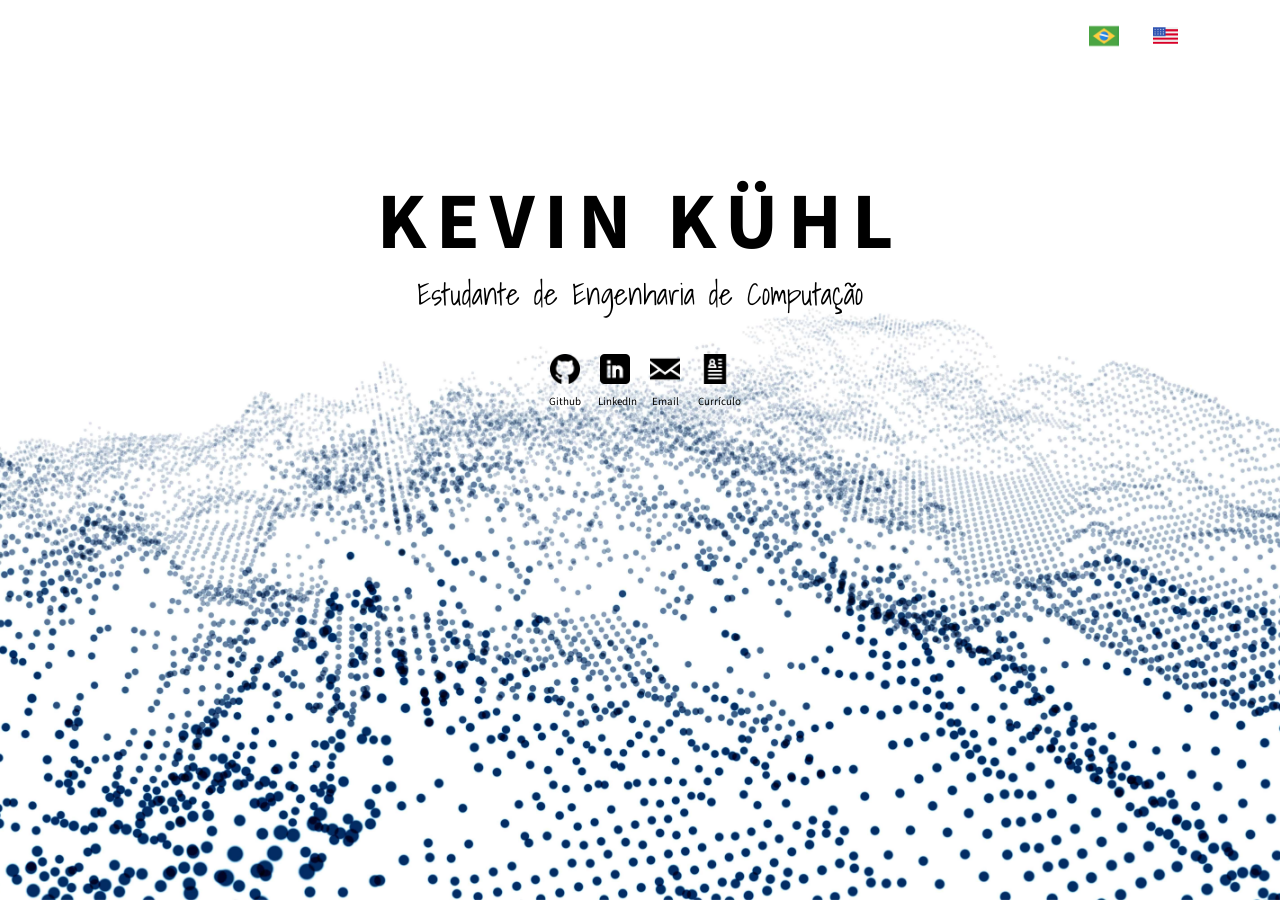
==== commit eb3c62fe: "Changes in resume" ====
--- a/pt.html
+++ b/pt.html
@@ -85,7 +85,7 @@
             <div class="col-md-12 col-sm-12 text-center">
               <div class="contents">
                 <h2 class="head-title wow fadeInUp" data-wow-delay="0s">Kevin Kühl</h2>
-                <p class="script-font wow fadeInUp" data-wow-delay="0s">Estudante de Engenharia de Computação com Ênfase em Ciência de Dados</p>
+                <p class="script-font wow fadeInUp" data-wow-delay="0s">Estudante de Engenharia de Computação</p>
                 <ul class="social-icon wow fadeInUp" data-wow-delay="0s">
                   <li>
                     <a class="github" href="https://github.com/kevinkuhl" target="_blank">
